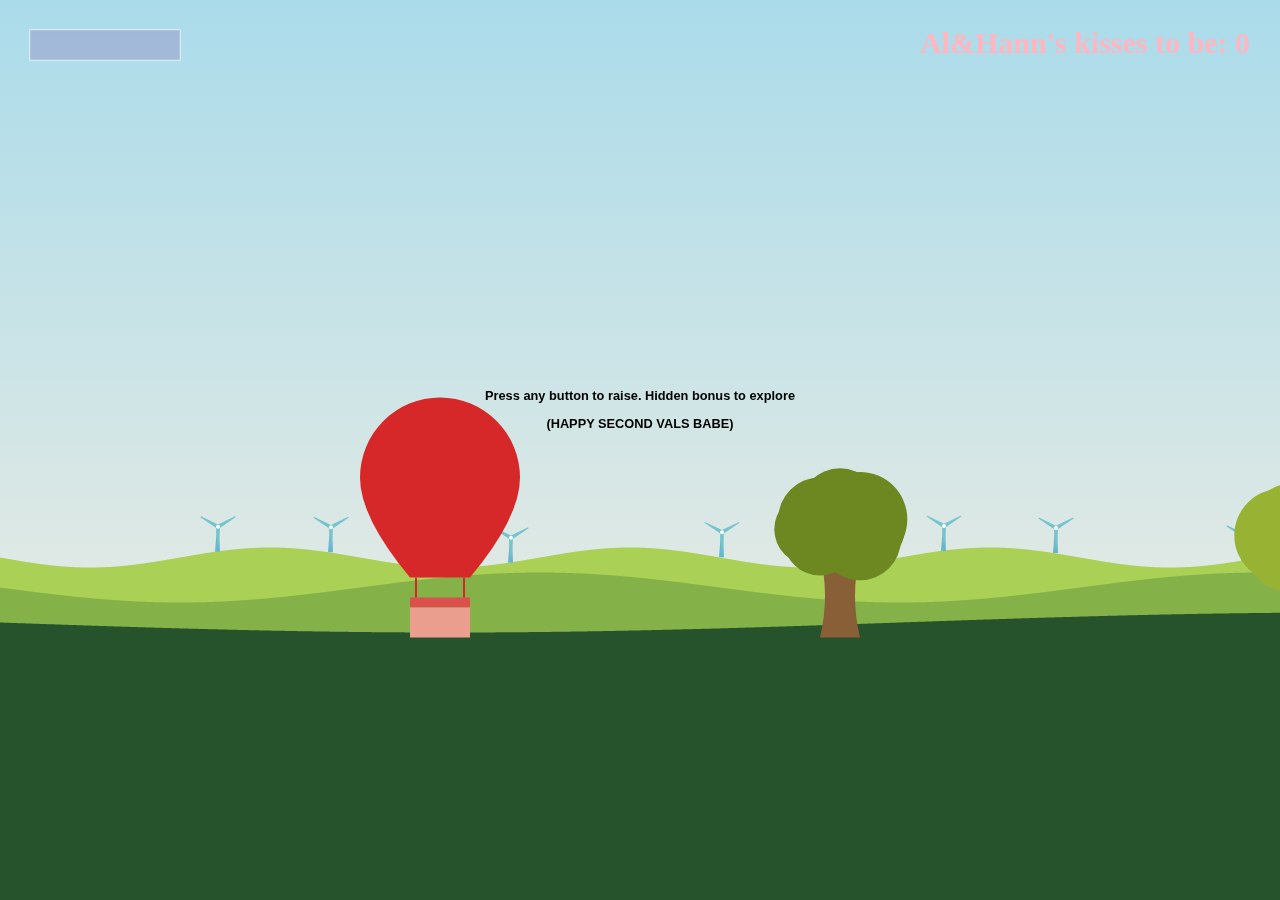
==== al❤hann_gaming.html @ 8071c408 "Merge pull request #2 from LPS2017201980/LPS2017201980-patch-1" ====
<!DOCTYPE html>
<html lang="en" >
<head>
  <meta charset="UTF-8">
  <title>Second Valentaine: Gaming with AL</title>
  <link rel="stylesheet" href="./style_2val.css">

</head>
<body>
<!-- partial:index.partial.html -->
<div class="container">
  <canvas id="game"></canvas>
  <div id="introduction">
    <p>Press any button to raise. Hidden bonus to explore</p>
    <p>(HAPPY SECOND VALS BABE)</p>
  </div>
  <button id="restart">Love, Al</button>
</div>
<!-- partial -->
  <script  src="./script_2val.js"></script>

</body>
</html>
---- style_2val.css ----
html,
body {
  height: 100%;
  margin: 0;
}

body {
  font-family: "Segoe UI", Tahoma, Geneva, Verdana, sans-serif;
  cursor: pointer;
}

.container {
  display: flex;
  justify-content: center;
  align-items: center;
  height: 100%;
}

#introduction {
  width: 500px;
  height: 150px;
  position: absolute;
  font-weight: 600;
  font-size: 0.8em;
  font-family: "Segoe UI", Tahoma, Geneva, Verdana, sans-serif;
  text-align: center;
  transition: opacity 2s;
}

#restart {
  width: 120px;
  height: 120px;
  position: absolute;
  border-radius: 50%;
  color: white;
  background-color: 	#FFB6C1;
  border: none;
  font-weight: 700;
  font-size: 1.2em;
  font-family: "Segoe UI", Tahoma, Geneva, Verdana, sans-serif;
  display: none;
  cursor: pointer;
}



}
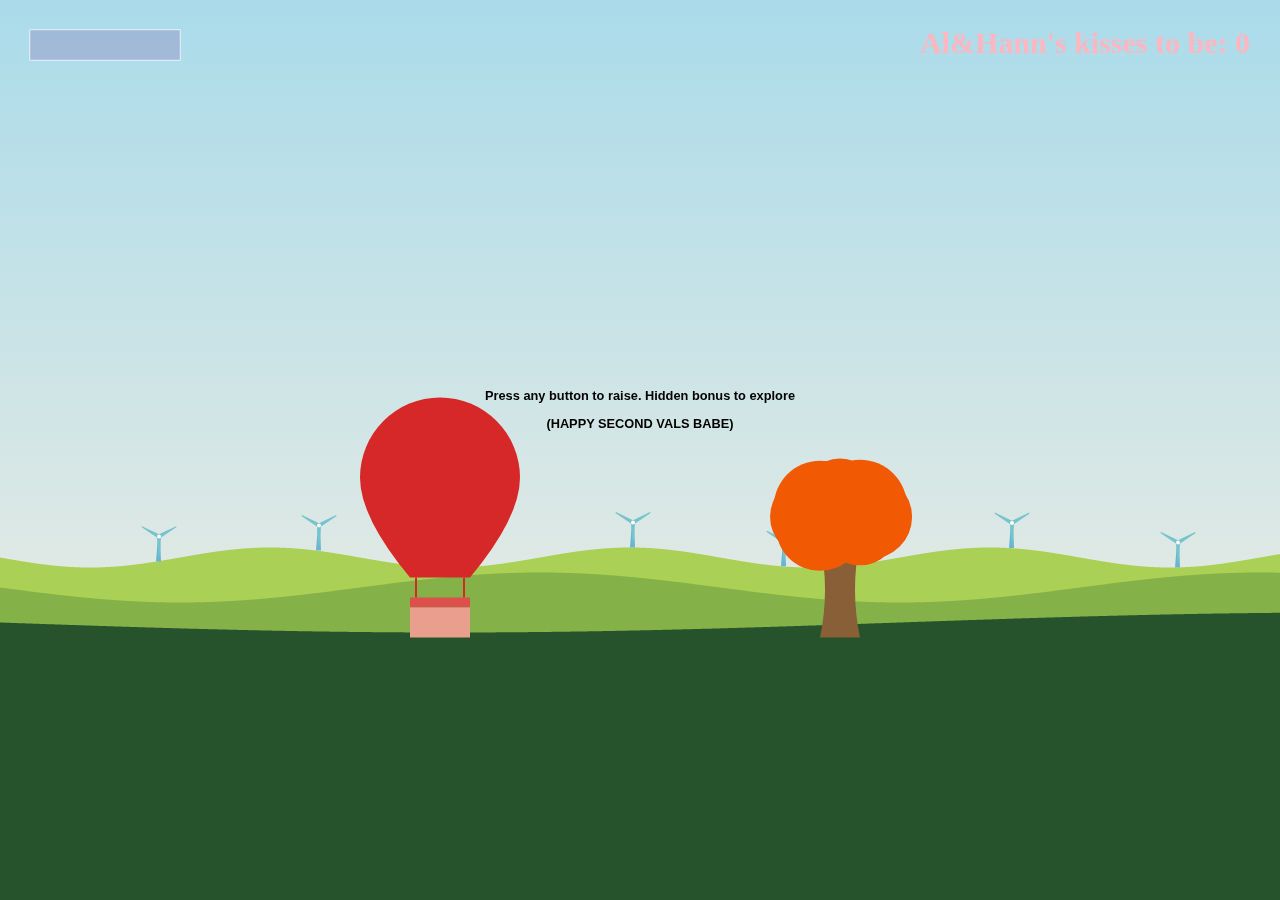
==== commit cdaa1d5d: "Update al❤hann_gaming.html" ====
--- a/al❤hann_gaming.html
+++ b/al❤hann_gaming.html
@@ -2,7 +2,7 @@
 <html lang="en" >
 <head>
   <meta charset="UTF-8">
-  <title>Second Valentaine: Gaming with AL</title>
+  <title>Second Valentine's: Gaming with AL</title>
   <link rel="stylesheet" href="./style_2val.css">
 
 </head>
